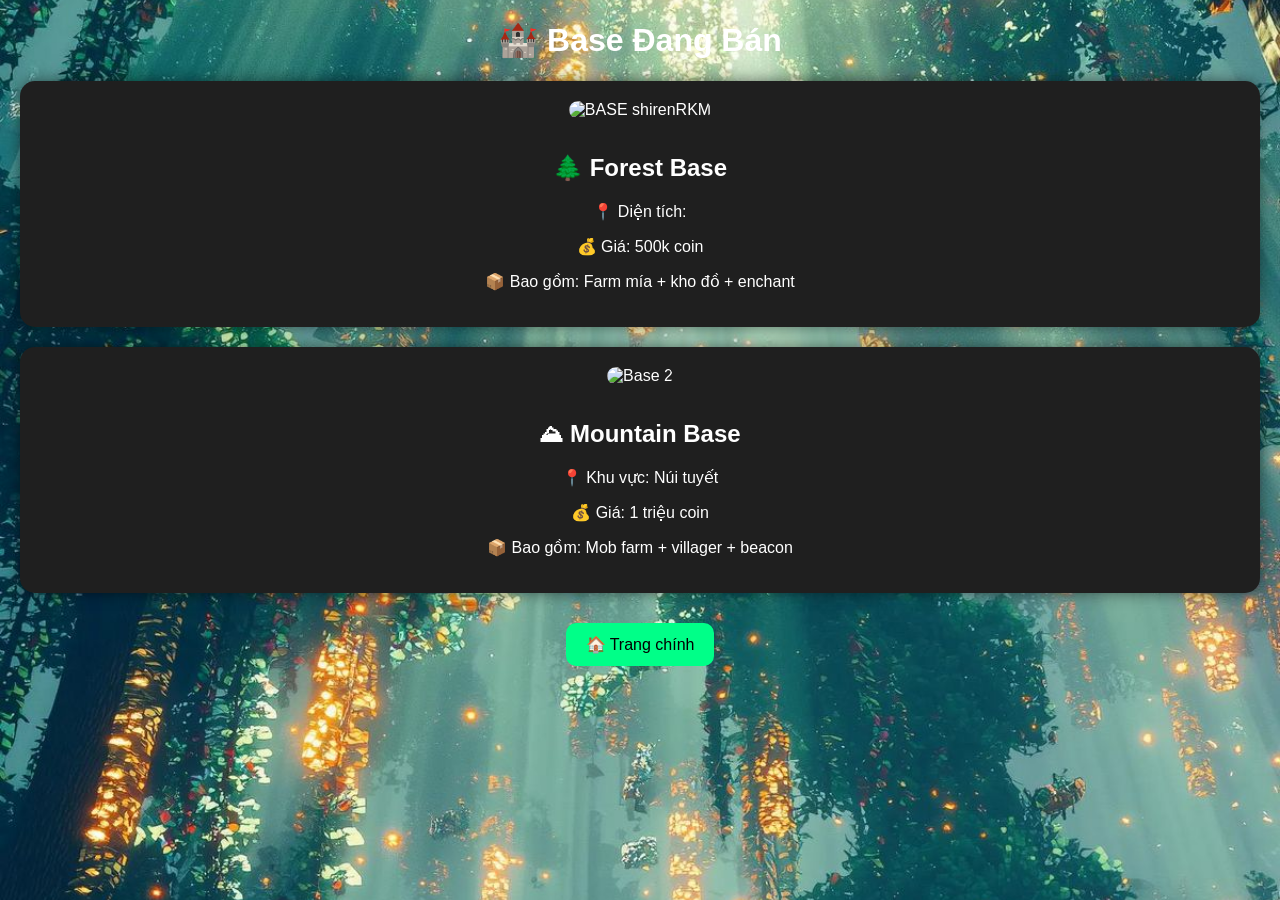
==== base.html @ e3759e5f "Add files via upload" ====
<!DOCTYPE html>
<html lang="vi">
<head>
  <meta charset="UTF-8">
  <meta name="viewport" content="width=device-width, initial-scale=1.0">
  <title>Bán Base - KingMC</title>
  <link rel="stylesheet" href="style.css">
</head>

<body>

  <h1>🏰 Base Đang Bán</h1>

  <div class="base-card">
    <img src="base1.jpg" alt="BASE shirenRKM">
    <h2>🌲 Forest Base</h2>
    <p>📍 Diện tích:</p>
    <p>💰 Giá: 500k coin</p>
    <p>📦 Bao gồm: Farm mía + kho đồ + enchant</p>
  </div>

  <div class="base-card">
    <img src="base2.jpg" alt="Base 2">
    <h2>⛰ Mountain Base</h2>
    <p>📍 Khu vực: Núi tuyết</p>
    <p>💰 Giá: 1 triệu coin</p>
    <p>📦 Bao gồm: Mob farm + villager + beacon</p>
  </div>

<a href="index.html">
  <button>🏠 Trang chính</button>
</a>
</body>
</html>
---- style.css ----
body {
  margin: 0;
  font-family: Arial, sans-serif;
  background: #1e1e1e;
  color: white;
  text-align: center;
}

header {
  background: linear-gradient(135deg, #00ff88, #006644);
  padding: 30px;
}

.logo {
  width: 120px;
  height: 120px;
  border-radius: 50%;
  border: 4px solid white;
}

.card {
  background: #2b2b2b;
  margin: 20px;
  padding: 20px;
  border-radius: 15px;
  box-shadow: 0 0 10px rgba(0,0,0,0.5);
}

button {
  background: #00ff88;
  color: black;
  border: none;
  padding: 12px 20px;
  margin: 10px;
  border-radius: 10px;
  font-size: 16px;
  cursor: pointer;
}

button:hover {
  background: #00cc66;
}

footer {
  padding: 20px;
  color: #aaa;
}
.member-list {
  text-align: left;
  margin-left: -10px;
}
body {
    background-image: url("background.jpg");
    background-size: cover;
    background-position: center;
    background-repeat: no-repeat;
    background-attachment: fixed;
    color: white;
}
/* ===== MENU TRANG CHÍNH ===== */
.main-menu {
  padding-top: 100px;
}

.menu-btn {
  width: 250px;
  padding: 15px;
  margin: 15px;
  font-size: 18px;
  background: #00ff88;
  border: none;
  border-radius: 12px;
  color: black;
}

/* ===== TRANG BÁN BASE ===== */
.base-card {
  background: #1f1f1f;
  margin: 20px;
  padding: 20px;
  border-radius: 15px;
  box-shadow: 0 0 15px rgba(0,0,0,0.5);
}

.base-card img {
  width: 100%;
  max-width: 350px;
  border-radius: 12px;
  margin-bottom: 15px;
}
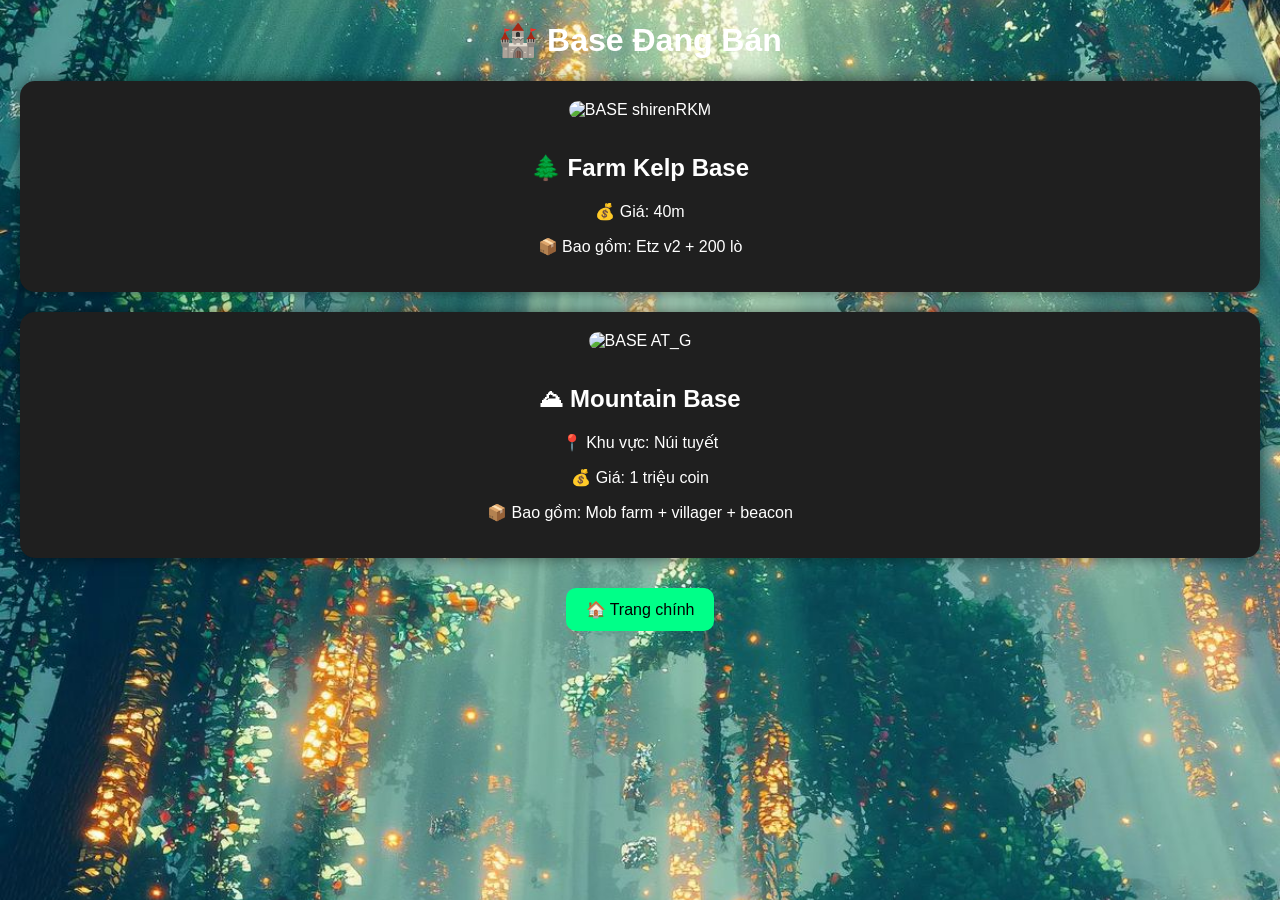
==== commit 2ce90f0e: "Update base details and images in base.html" ====
--- a/base.html
+++ b/base.html
@@ -13,14 +13,13 @@
 
   <div class="base-card">
     <img src="base1.jpg" alt="BASE shirenRKM">
-    <h2>🌲 Forest Base</h2>
-    <p>📍 Diện tích:</p>
-    <p>💰 Giá: 500k coin</p>
-    <p>📦 Bao gồm: Farm mía + kho đồ + enchant</p>
+    <h2>🌲 Farm Kelp Base</h2>
+    <p>💰 Giá: 40m</p>
+    <p>📦 Bao gồm: Etz v2 + 200 lò</p>
   </div>
 
   <div class="base-card">
-    <img src="base2.jpg" alt="Base 2">
+    <img src="base2.jpg" alt="BASE AT_G">
     <h2>⛰ Mountain Base</h2>
     <p>📍 Khu vực: Núi tuyết</p>
     <p>💰 Giá: 1 triệu coin</p>
@@ -31,4 +30,4 @@
   <button>🏠 Trang chính</button>
 </a>
 </body>
-</html>+</html>
--- a/style.css
+++ b/style.css
@@ -1,3 +1,44 @@
+body {
+  margin: 0;
+  font-family: Arial, sans-serif;
+  background-image: url("background.jpg");
+  background-size: cover;
+  background-position: center;
+  background-repeat: no-repeat;
+  color: white;
+}
+
+.main-menu {
+  min-height: 100vh;
+  display: flex;
+  flex-direction: column;
+  justify-content: center;
+  align-items: center;
+  text-align: center;
+  padding: 20px;
+}
+
+.logo {
+  width: 160px;
+  height: 160px;
+  border-radius: 50%;
+  border: 5px solid white;
+  object-fit: cover;
+  margin-bottom: 20px;
+}
+
+.menu-btn {
+  width: 90%;
+  max-width: 350px;
+  padding: 18px;
+  margin: 12px 0;
+  font-size: 20px;
+  background: #00ff88;
+  border: none;
+  border-radius: 15px;
+  color: black;
+  font-weight: bold;
+}
 body {
   margin: 0;
   font-family: Arial, sans-serif;
@@ -87,4 +128,4 @@
   max-width: 350px;
   border-radius: 12px;
   margin-bottom: 15px;
-}+}
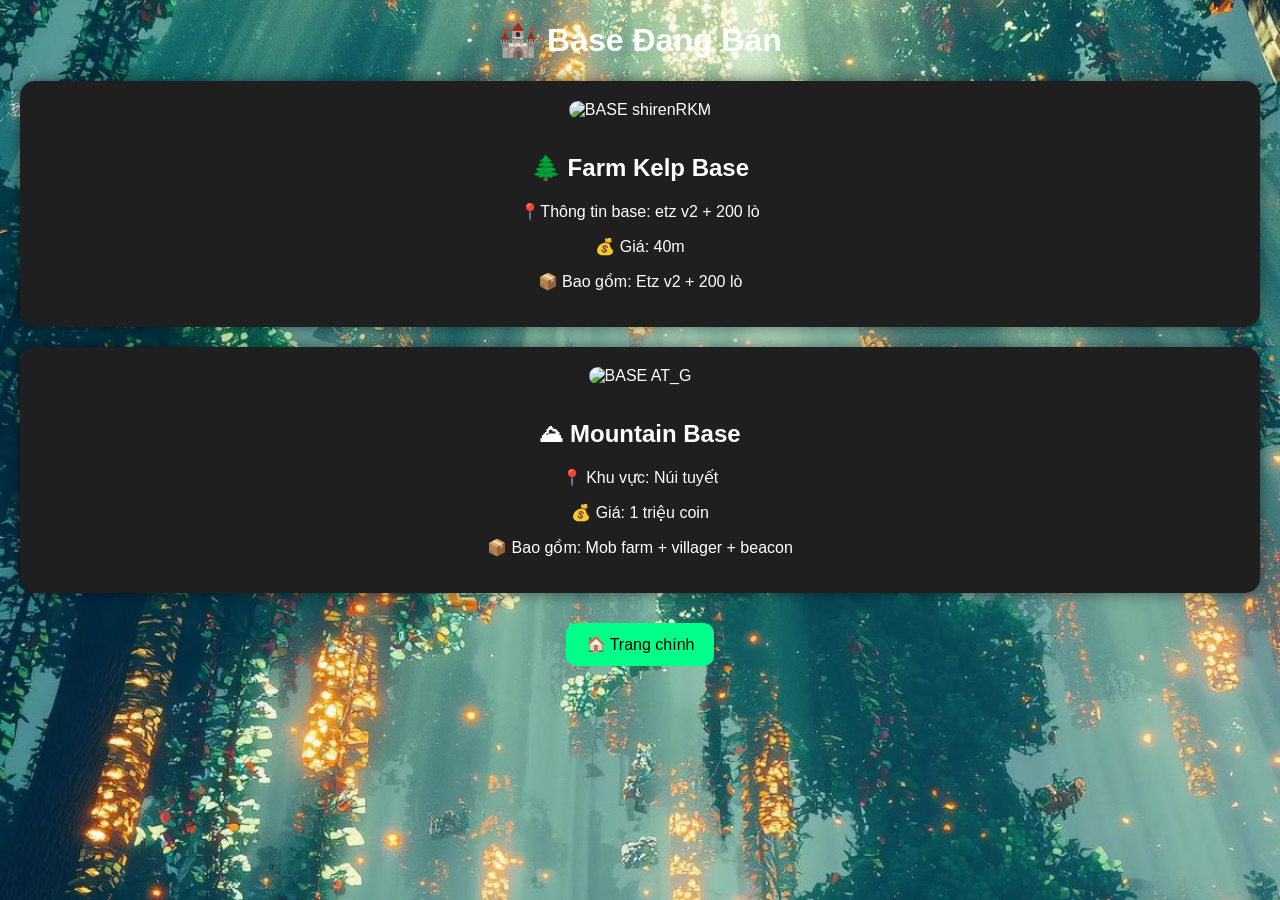
==== commit b721f50b: "Update base.html" ====
--- a/base.html
+++ b/base.html
@@ -14,6 +14,7 @@
   <div class="base-card">
     <img src="base1.jpg" alt="BASE shirenRKM">
     <h2>🌲 Farm Kelp Base</h2>
+    <p>📍Thông tin base: etz v2 + 200 lò
     <p>💰 Giá: 40m</p>
     <p>📦 Bao gồm: Etz v2 + 200 lò</p>
   </div>
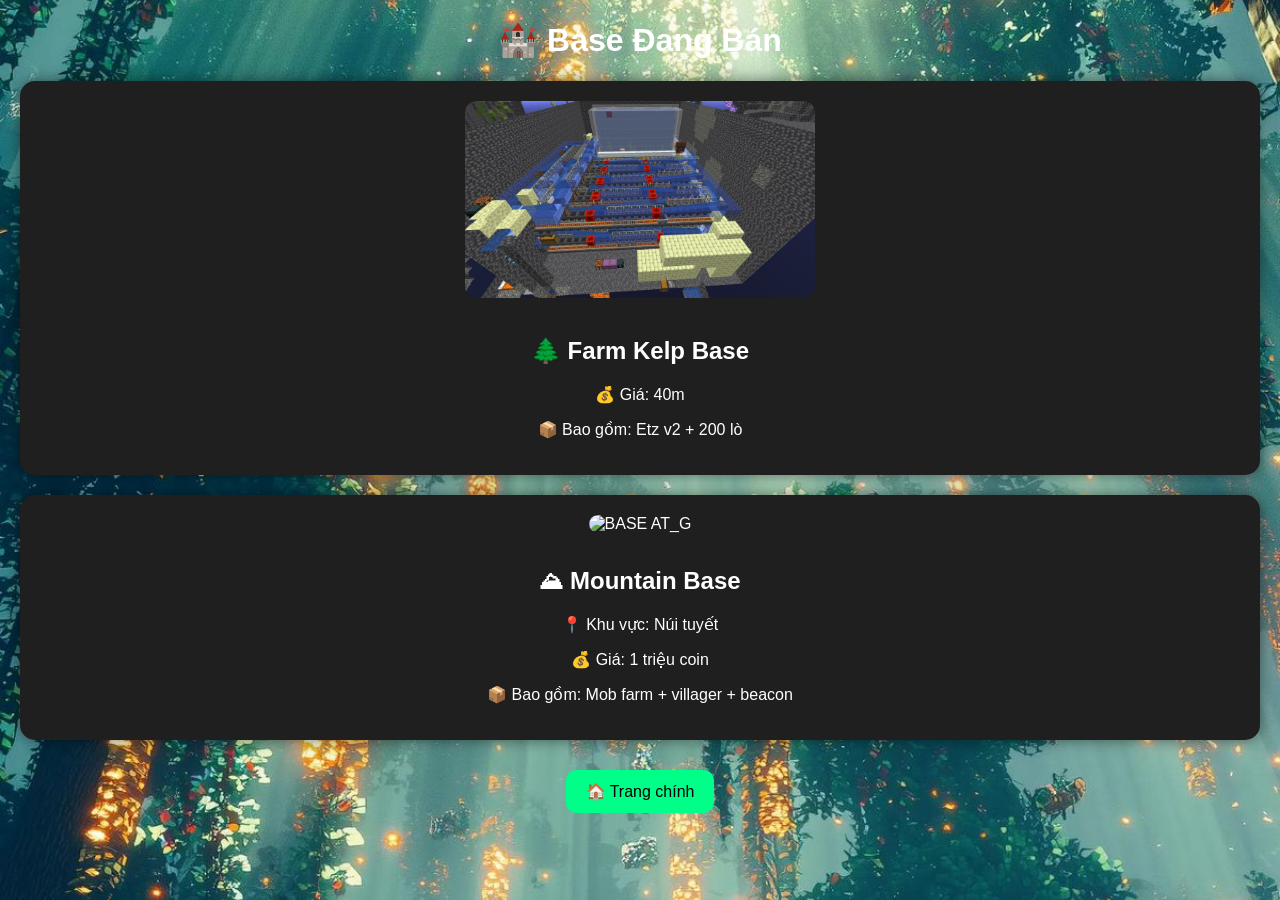
==== commit 684b6521: "Update base.html" ====
--- a/base.html
+++ b/base.html
@@ -14,7 +14,6 @@
   <div class="base-card">
     <img src="base1.jpg" alt="BASE shirenRKM">
     <h2>🌲 Farm Kelp Base</h2>
-    <p>📍Thông tin base: etz v2 + 200 lò
     <p>💰 Giá: 40m</p>
     <p>📦 Bao gồm: Etz v2 + 200 lò</p>
   </div>
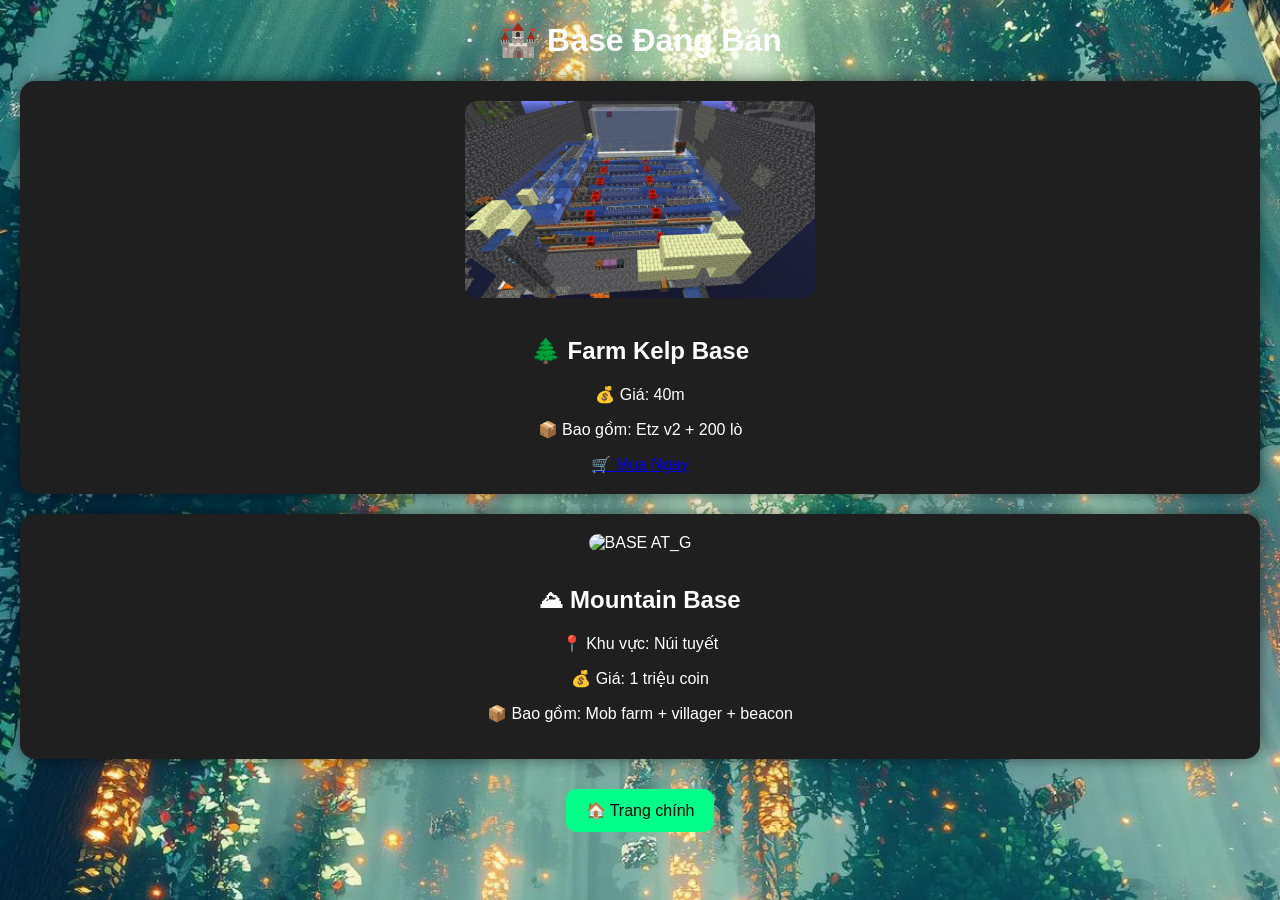
==== commit 9799d800: "Update base.html" ====
--- a/base.html
+++ b/base.html
@@ -16,6 +16,9 @@
     <h2>🌲 Farm Kelp Base</h2>
     <p>💰 Giá: 40m</p>
     <p>📦 Bao gồm: Etz v2 + 200 lò</p>
+    <a href="https://www.tiktok.com/@shirenxgaming?_r=1&_t=ZS-98scc0gQcLJ" class="buy-button">
+      🛒 Mua Ngay
+    </a>
   </div>
 
   <div class="base-card">
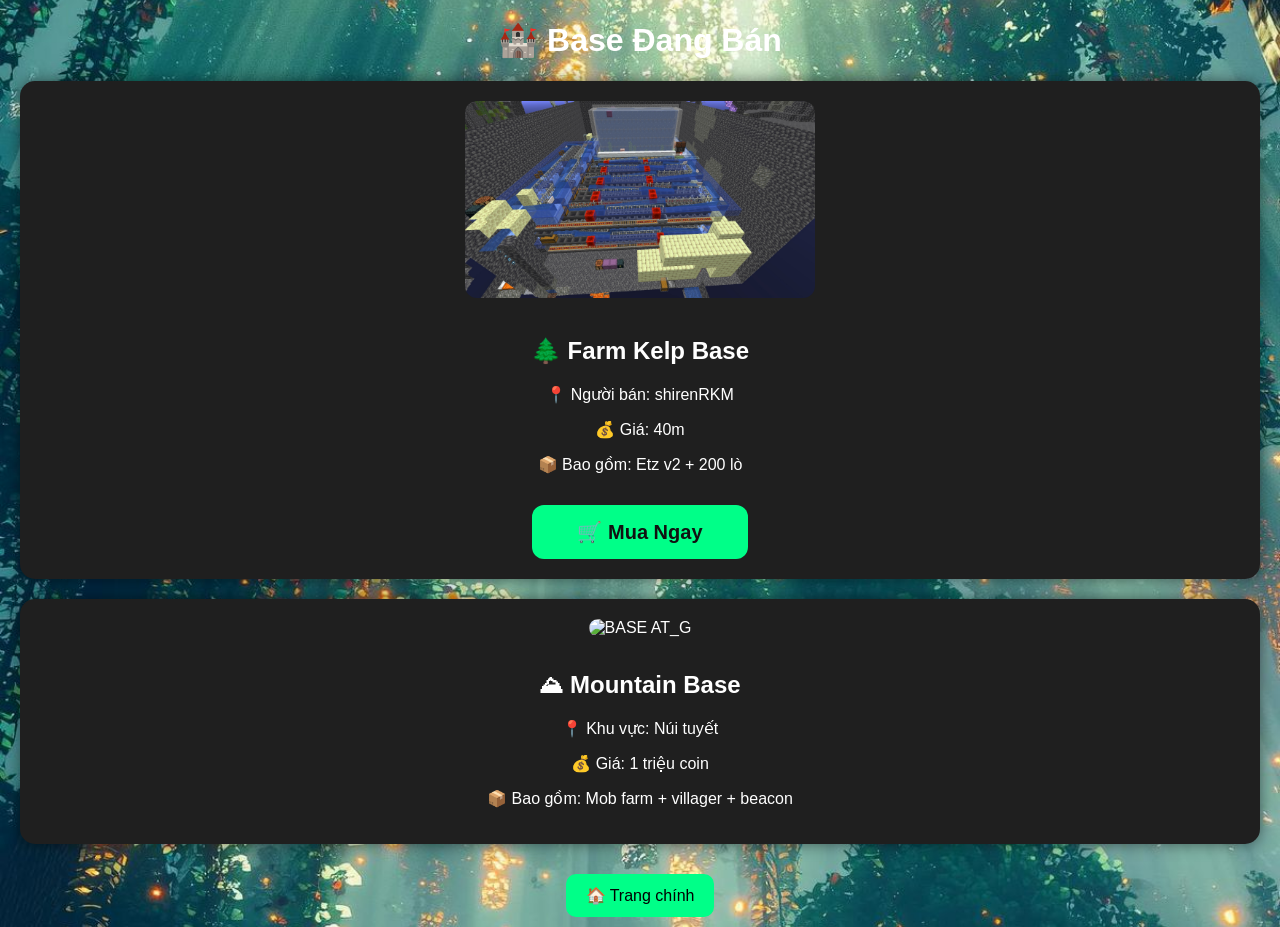
==== commit 038489c5: "Update base.html" ====
--- a/base.html
+++ b/base.html
@@ -14,6 +14,7 @@
   <div class="base-card">
     <img src="base1.jpg" alt="BASE shirenRKM">
     <h2>🌲 Farm Kelp Base</h2>
+    <p>📍 Người bán: shirenRKM</p>
     <p>💰 Giá: 40m</p>
     <p>📦 Bao gồm: Etz v2 + 200 lò</p>
     <a href="https://www.tiktok.com/@shirenxgaming?_r=1&_t=ZS-98scc0gQcLJ" class="buy-button">
--- a/style.css
+++ b/style.css
@@ -129,3 +129,22 @@
   border-radius: 12px;
   margin-bottom: 15px;
 }
+
+.buy-button {
+    display: inline-block;
+    margin-top: 15px;
+    padding: 15px 45px;
+    background: #00ff88;
+    color: #111 !important;
+    text-decoration: none !important;
+    border-radius: 12px;
+    font-size: 20px;
+    font-weight: bold;
+    cursor: pointer;
+    transition: 0.2s;
+}
+
+.buy-button:hover {
+    transform: scale(1.05);
+    background: #00e67a;
+}
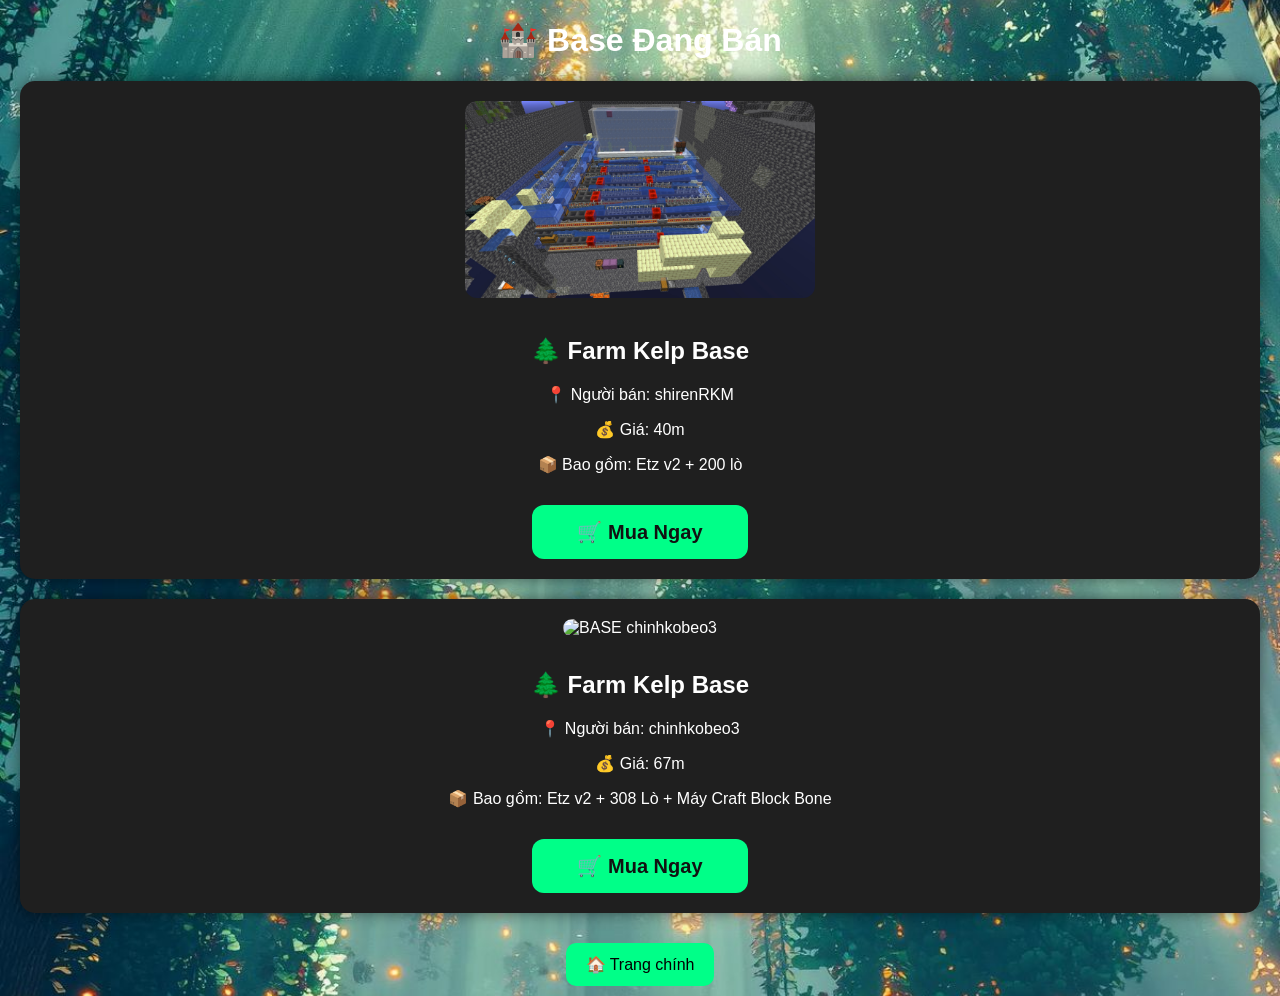
==== commit 04b803ac: "Update base.html" ====
--- a/base.html
+++ b/base.html
@@ -23,11 +23,14 @@
   </div>
 
   <div class="base-card">
-    <img src="base2.jpg" alt="BASE AT_G">
-    <h2>⛰ Mountain Base</h2>
-    <p>📍 Khu vực: Núi tuyết</p>
-    <p>💰 Giá: 1 triệu coin</p>
-    <p>📦 Bao gồm: Mob farm + villager + beacon</p>
+    <img src="base2.jpg" alt="BASE chinhkobeo3">
+    <h2>🌲 Farm Kelp Base</h2>
+    <p>📍 Người bán: chinhkobeo3</p>
+    <p>💰 Giá: 67m</p>
+    <p>📦 Bao gồm: Etz v2 + 308 Lò + Máy Craft Block Bone</p>
+    <a href="https://www.tiktok.com/@toi_2k13nhahehe?_r=1&_t=ZS-98sloV64YwT" class="buy-button">
+      🛒 Mua Ngay
+    </a>
   </div>
 
 <a href="index.html">
@@ -35,3 +38,4 @@
 </a>
 </body>
 </html>
+
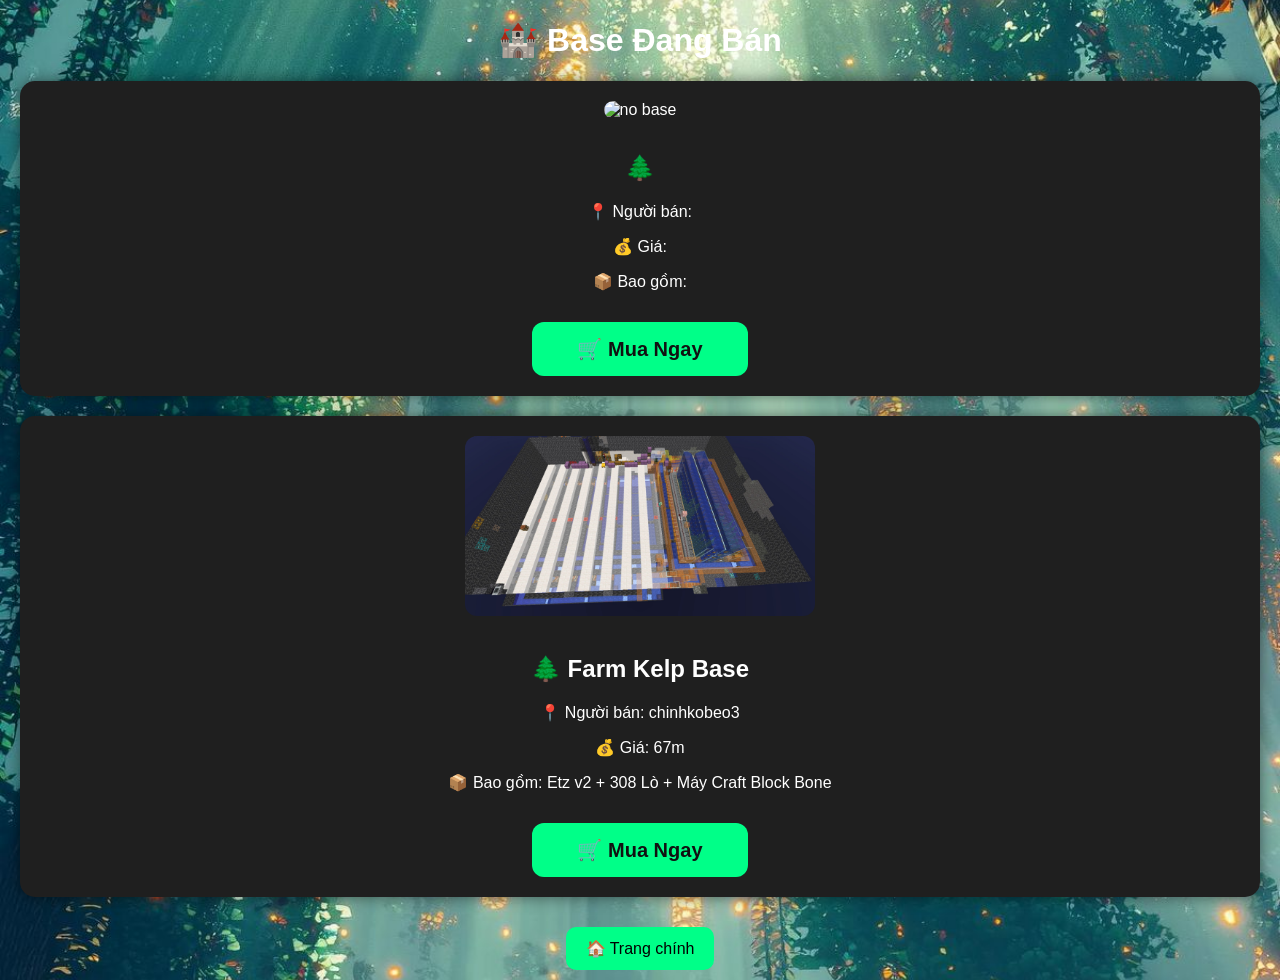
==== commit b8d43505: "Update base card content and image in base.html" ====
--- a/base.html
+++ b/base.html
@@ -12,11 +12,11 @@
   <h1>🏰 Base Đang Bán</h1>
 
   <div class="base-card">
-    <img src="base1.jpg" alt="BASE shirenRKM">
-    <h2>🌲 Farm Kelp Base</h2>
-    <p>📍 Người bán: shirenRKM</p>
-    <p>💰 Giá: 40m</p>
-    <p>📦 Bao gồm: Etz v2 + 200 lò</p>
+    <img src="" alt="no base">
+    <h2>🌲 </h2>
+    <p>📍 Người bán: </p>
+    <p>💰 Giá: </p>
+    <p>📦 Bao gồm: </p>
     <a href="https://www.tiktok.com/@shirenxgaming?_r=1&_t=ZS-98scc0gQcLJ" class="buy-button">
       🛒 Mua Ngay
     </a>
@@ -38,4 +38,3 @@
 </a>
 </body>
 </html>
-
--- a/style.css
+++ b/style.css
@@ -148,3 +148,18 @@
     transform: scale(1.05);
     background: #00e67a;
 }
+
+.farm-card img {
+  width: 100%;
+  max-width: 350px;
+  border-radius: 12px;
+  margin-bottom: 15px;
+}
+
+.farm-card {
+  background: #1f1f1f;
+  margin: 20px;
+  padding: 20px;
+  border-radius: 15px;
+  box-shadow: 0 0 15px rgba(0,0,0,0.5);
+}
